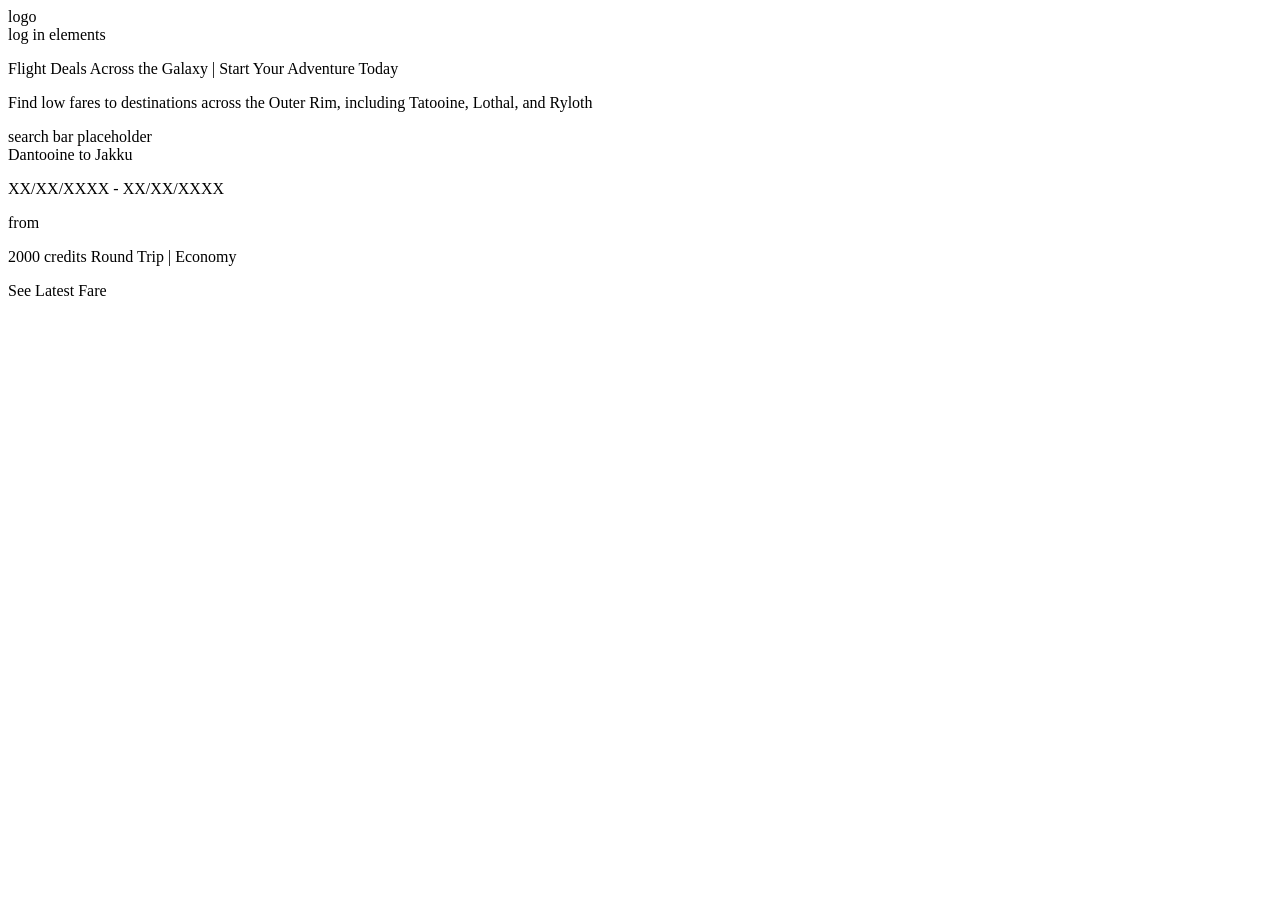
==== index.html @ 56d1ea94 "class practice" ====
<!DOCTYPE html>
<html lang="en">
<head>
    <meta charset="UTF-8">
    <meta name="viewport" content="width=device-width, initial-scale=1.0">
    <title>Star Tours Flights</title>
    <script src="landing.js"></script>
    <style>
        .skip-content > a{
            /* display: none; */
            position: absolute;
            top: -100px;
            left: 0;
            display: flex;
            justify-items: center;
            align-items: center;
            width: 150px;
            height: 50px;
            background-color: aqua;
        }
        .skip-content a:focus {
            top: 0;
        }
    </style>
</head>
<body>
    <div class="skip-content">
        <a href="#main-content-section">skip to main content</a>
    </div>
    <header>
        <div>logo</div><div>log in elements</div>
    </header>
    <div class="banner-section">
        <p>Flight Deals Across the Galaxy | Start Your Adventure Today</p>
        <div class="flight-search-bar"></div>
    </div>
    <div class="main-section" id="main-content-section">
        <div class="dynamic-sale-section">
            <div class="dynamic-sale title-section">
                <!-- can grab span tags to change markup for dynamic sale section -->
                <title>Flights to the <span class="galactic-zone">Outer Rim</span> on sale</title>
                <p>Find low fares to destinations across the <span class="galactic-zone">Outer Rim</span>, including <span class="planet-list">Tatooine, Lothal, and Ryloth</span></p>
            </div>
            <div class="dynamic-sale search-bar-section">search bar placeholder</div>
            <div class="dynamic-sale flight-cards">
                <div class="dynamic-sale flight-card">
                    <div class="flight-card-image"></div>
                    <div class="flight-card-destinations-section">
                        <div class="flight-card-destinations">
                            <span class="departure-planet">Dantooine</span>
                            <span>to</span>
                            <span class="arrival-planet">Jakku</span>
                        </div>
                        <div class="flight-card-dates">
                            <p>XX/XX/XXXX - XX/XX/XXXX</p>
                        </div>
                    </div>
                    <div class="flight-card-rates">
                        <p>from</p>
                        <span class="flight-card-rate">2000 credits</span>
                        <span class="flight-type">Round Trip | Economy</span>
                    </div>
                    <div class="flight-card-button">
                        <p>See Latest Fare</p>
                    </div>
                </div>
            </div>
        </div>
        
    </div>
</body>
</html>

<!-- for accessibility ,starting with tab control and a link that lets you skip navigation elements and go straight to main content -->
 <!-- what is a section element -->
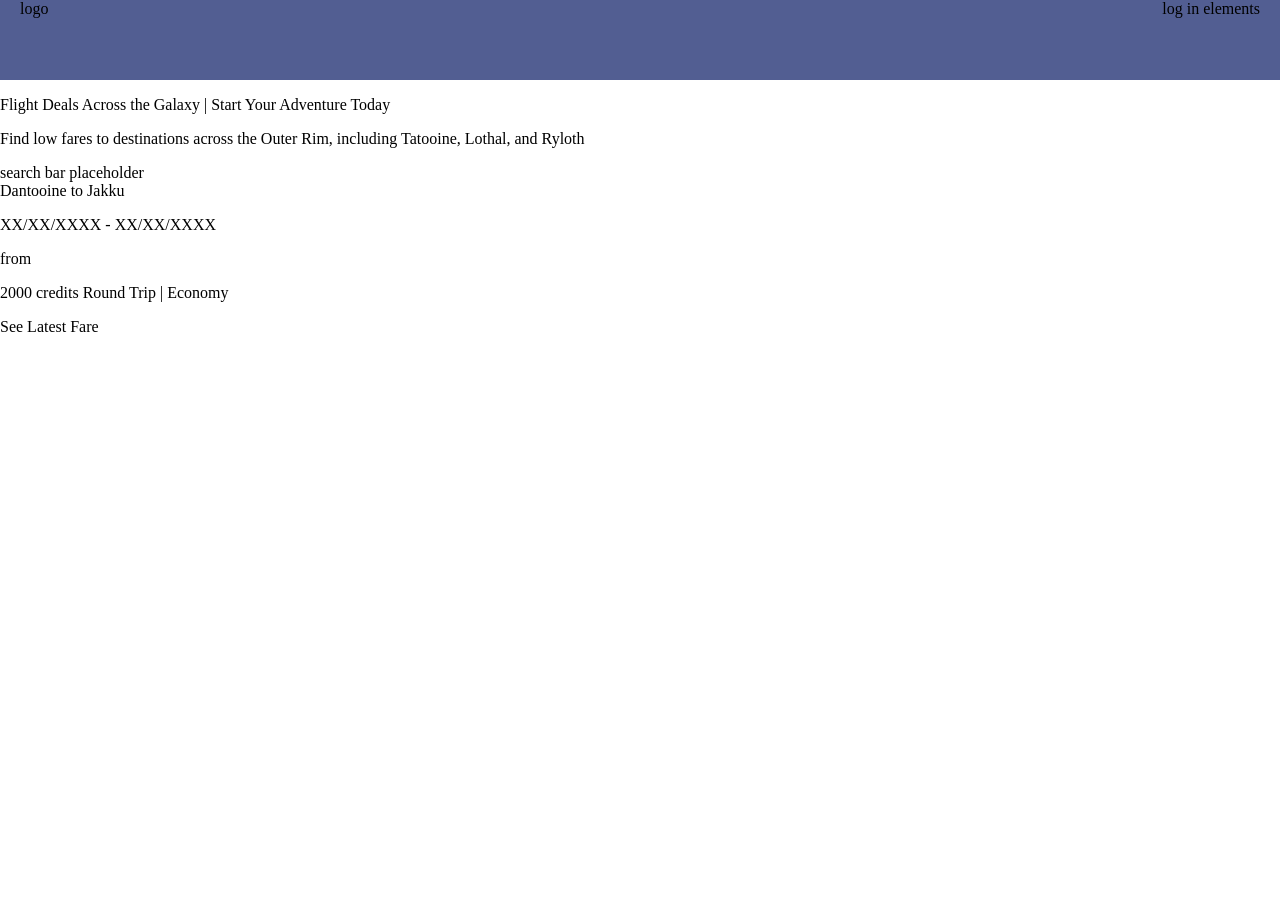
==== commit e1f70039: "basic css and vs code server" ====
--- a/index.html
+++ b/index.html
@@ -5,9 +5,9 @@
     <meta name="viewport" content="width=device-width, initial-scale=1.0">
     <title>Star Tours Flights</title>
     <script src="landing.js"></script>
+    <link rel="stylesheet" href="styles/landing.css">
     <style>
-        .skip-content > a{
-            /* display: none; */
+        .skip-content > a {
             position: absolute;
             top: -100px;
             left: 0;
@@ -27,15 +27,15 @@
     <div class="skip-content">
         <a href="#main-content-section">skip to main content</a>
     </div>
-    <header>
+    <header class="landing-header">
         <div>logo</div><div>log in elements</div>
     </header>
     <div class="banner-section">
         <p>Flight Deals Across the Galaxy | Start Your Adventure Today</p>
         <div class="flight-search-bar"></div>
     </div>
-    <div class="main-section" id="main-content-section">
-        <div class="dynamic-sale-section">
+    <section class="main-section" id="main-content-section">
+        <section class="dynamic-sale-section">
             <div class="dynamic-sale title-section">
                 <!-- can grab span tags to change markup for dynamic sale section -->
                 <title>Flights to the <span class="galactic-zone">Outer Rim</span> on sale</title>
@@ -65,9 +65,9 @@
                     </div>
                 </div>
             </div>
-        </div>
+        </section>
         
-    </div>
+    </section>
 </body>
 </html>
 
--- a/styles/landing.css
+++ b/styles/landing.css
@@ -0,0 +1,12 @@
+body {
+    margin: 0;
+}
+
+.landing-header {
+    display: flex;
+    justify-content: space-between;
+    height: 80px;
+    background-color: rgb(82, 94, 146);
+    margin: 0;
+    padding: 0px 20px;
+}
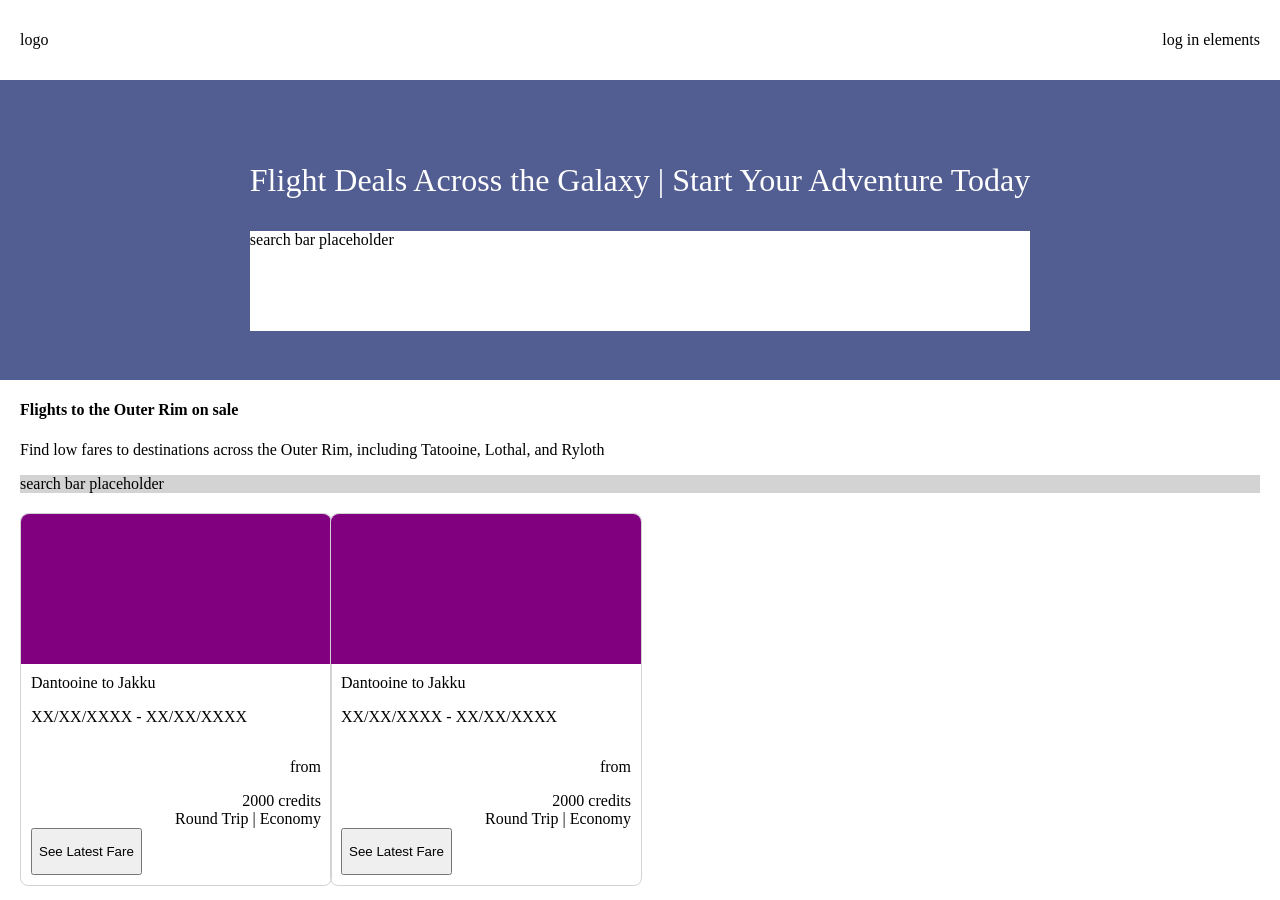
==== commit c4ef01a4: "updated more semantic html, added styles, and added js button click event" ====
--- a/index.html
+++ b/index.html
@@ -30,41 +30,68 @@
     <header class="landing-header">
         <div>logo</div><div>log in elements</div>
     </header>
-    <div class="banner-section">
-        <p>Flight Deals Across the Galaxy | Start Your Adventure Today</p>
-        <div class="flight-search-bar"></div>
-    </div>
+    <section class="banner-section">
+        <div class="banner-section-content">
+            <p>Flight Deals Across the Galaxy | Start Your Adventure Today</p>
+            <section class="flight-search-bar">search bar placeholder</section>
+        </div>
+    </section>
     <section class="main-section" id="main-content-section">
         <section class="dynamic-sale-section">
-            <div class="dynamic-sale title-section">
+            <section class="dynamic-sale title-section">
                 <!-- can grab span tags to change markup for dynamic sale section -->
-                <title>Flights to the <span class="galactic-zone">Outer Rim</span> on sale</title>
+                <h1>Flights to the <span class="galactic-zone">Outer Rim</span> on sale</h1>
                 <p>Find low fares to destinations across the <span class="galactic-zone">Outer Rim</span>, including <span class="planet-list">Tatooine, Lothal, and Ryloth</span></p>
-            </div>
-            <div class="dynamic-sale search-bar-section">search bar placeholder</div>
-            <div class="dynamic-sale flight-cards">
+            </section>
+            <section class="dynamic-sale search-bar-section">search bar placeholder</section>
+            <section class="dynamic-sale flight-cards">
                 <div class="dynamic-sale flight-card">
                     <div class="flight-card-image"></div>
-                    <div class="flight-card-destinations-section">
-                        <div class="flight-card-destinations">
-                            <span class="departure-planet">Dantooine</span>
-                            <span>to</span>
-                            <span class="arrival-planet">Jakku</span>
+                    <div class="flight-card-contents">
+                        <div class="flight-card-destinations-section">
+                            <div class="flight-card-destinations">
+                                <span class="departure-planet">Dantooine</span>
+                                <span>to</span>
+                                <span class="arrival-planet">Jakku</span>
+                            </div>
+                            <div class="flight-card-dates">
+                                <p>XX/XX/XXXX - XX/XX/XXXX</p>
+                            </div>
                         </div>
-                        <div class="flight-card-dates">
-                            <p>XX/XX/XXXX - XX/XX/XXXX</p>
+                        <div class="flight-card-rates">
+                            <p>from</p>
+                            <span class="flight-card-rate">2000 credits</span>
+                            <span class="flight-type">Round Trip | Economy</span>
+                        </div>
+                        <div class="flight-card-button">
+                            <button><p>See Latest Fare</p></button>
                         </div>
                     </div>
-                    <div class="flight-card-rates">
-                        <p>from</p>
-                        <span class="flight-card-rate">2000 credits</span>
-                        <span class="flight-type">Round Trip | Economy</span>
-                    </div>
-                    <div class="flight-card-button">
-                        <p>See Latest Fare</p>
+                </div>
+                <div class="dynamic-sale flight-card">
+                    <div class="flight-card-image"></div>
+                    <div class="flight-card-contents">
+                        <div class="flight-card-destinations-section">
+                            <div class="flight-card-destinations">
+                                <span class="departure-planet">Dantooine</span>
+                                <span>to</span>
+                                <span class="arrival-planet">Jakku</span>
+                            </div>
+                            <div class="flight-card-dates">
+                                <p>XX/XX/XXXX - XX/XX/XXXX</p>
+                            </div>
+                        </div>
+                        <div class="flight-card-rates">
+                            <p>from</p>
+                            <span class="flight-card-rate">2000 credits</span>
+                            <span class="flight-type">Round Trip | Economy</span>
+                        </div>
+                        <div class="flight-card-button">
+                            <button onclick="updateFares(this)"><p>See Latest Fare</p></button>
+                        </div>
                     </div>
                 </div>
-            </div>
+            </section>
         </section>
         
     </section>
--- a/styles/landing.css
+++ b/styles/landing.css
@@ -5,8 +5,96 @@
 .landing-header {
     display: flex;
     justify-content: space-between;
+    align-items: center;
     height: 80px;
-    background-color: rgb(82, 94, 146);
     margin: 0;
     padding: 0px 20px;
 }
+
+.banner-section {
+    display: flex;
+    justify-content: center;
+    align-items: center;
+    
+    background-color: rgb(82, 94, 146);
+}
+
+.banner-section > .banner-section-content {
+    margin: 20px;
+}
+
+.banner-section > .banner-section-content p {
+    font-size: 32px;
+    color: white;
+}
+
+.banner-section > .banner-section-content > .flight-search-bar {
+    height: 100px;
+    background-color: white;
+}
+
+.dynamic-sale-section {
+    margin: 0px 20px;
+}
+
+.dynamic-sale.search-bar-section {
+    width: 100%;
+    background-color: lightgray;
+}
+
+.dynamic-sale.flight-cards {
+    display: grid;
+    margin-top: 20px;
+}
+
+
+.dynamic-sale.flight-card {
+    width: 80vw;
+    border: 1px solid lightgray;
+    border-radius: 8px;
+    display: flex;
+    flex-direction: column;
+}
+
+.dynamic-sale.flight-card > .flight-card-image {
+    height: 150px;
+    width: 100%;
+    background-color: purple;
+    border-radius: 8px 8px 0px 0px;
+}
+
+.flight-card-contents {
+    padding: 10px;
+}
+
+.flight-card-destinations-section {
+    display: flex;
+    flex-direction: column;
+    justify-content: space-between;
+    
+}
+
+.flight-card-rates {
+    display: flex;
+    flex-direction: column;
+    align-items: end;
+}
+
+/* @media (width >= 768px) {
+    body {
+        font-size: 16px;
+    }
+} */
+  
+  
+@media (width >= 1024px) {
+    .banner-section {
+        height: 300px;
+    }
+    .dynamic-sale.flight-cards {
+        grid-template-columns: 1fr 1fr 1fr 1fr;
+    }
+    .dynamic-sale.flight-card {
+        width: 100%;
+    }
+}
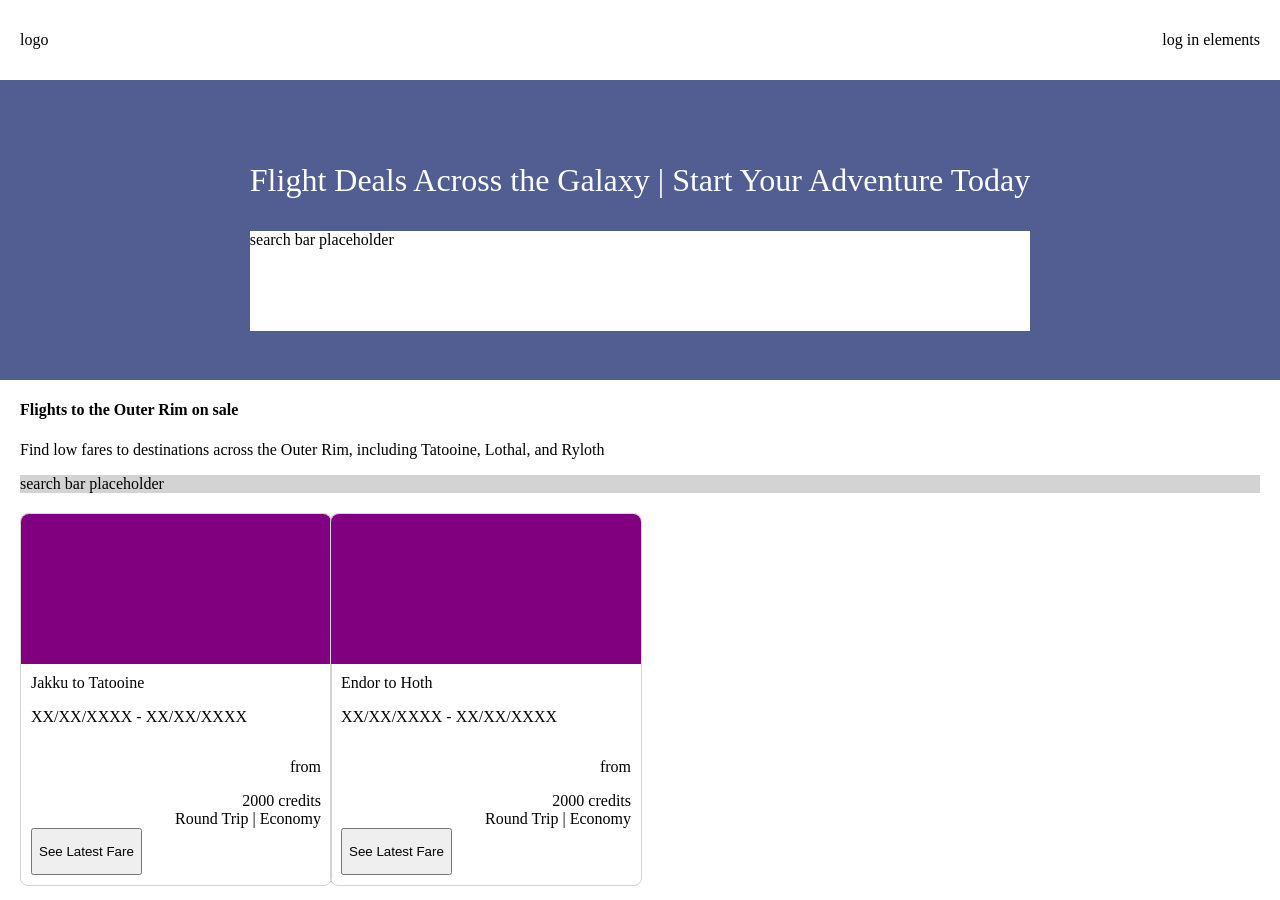
==== commit 345830e1: "fixed importing data" ====
--- a/index.html
+++ b/index.html
@@ -4,7 +4,7 @@
     <meta charset="UTF-8">
     <meta name="viewport" content="width=device-width, initial-scale=1.0">
     <title>Star Tours Flights</title>
-    <script src="landing.js"></script>
+    <script type="module" src="landing.js" defer></script>
     <link rel="stylesheet" href="styles/landing.css">
     <style>
         .skip-content > a {
@@ -64,7 +64,7 @@
                             <span class="flight-type">Round Trip | Economy</span>
                         </div>
                         <div class="flight-card-button">
-                            <button><p>See Latest Fare</p></button>
+                            <button onclick="updateFares(this)"><p>See Latest Fare</p></button>
                         </div>
                     </div>
                 </div>
--- a/styles/landing.css
+++ b/styles/landing.css
@@ -45,6 +45,7 @@
 .dynamic-sale.flight-cards {
     display: grid;
     margin-top: 20px;
+    justify-content: center;
 }
 
 
@@ -80,11 +81,14 @@
     align-items: end;
 }
 
-/* @media (width >= 768px) {
-    body {
-        font-size: 16px;
+@media (width >= 768px) {
+    .dynamic-sale.flight-cards {
+        grid-template-columns: 1fr 1fr;
     }
-} */
+    .dynamic-sale.flight-card {
+        width: 100%;
+    }
+}
   
   
 @media (width >= 1024px) {
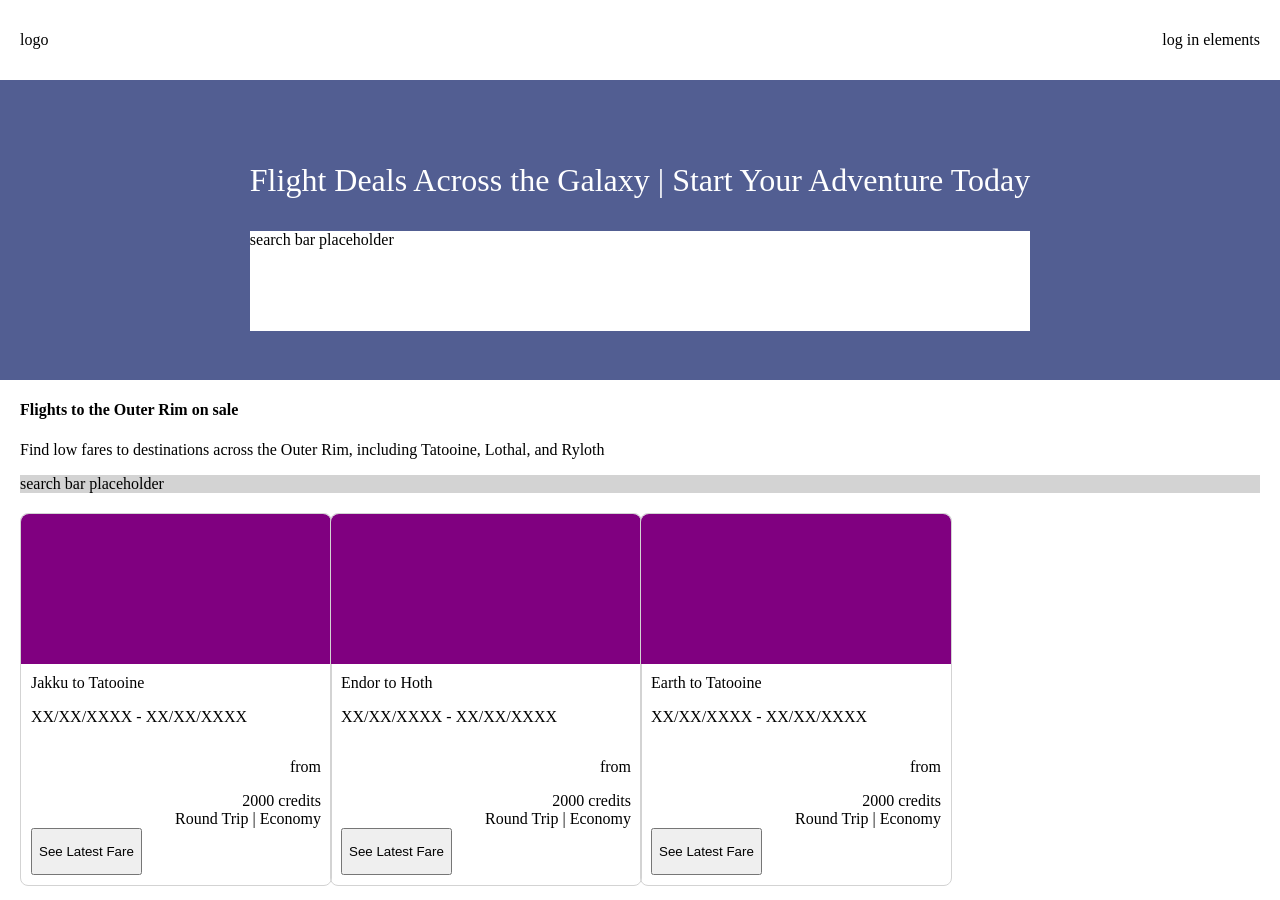
==== commit a20c89ef: "editing data" ====
--- a/index.html
+++ b/index.html
@@ -91,6 +91,29 @@
                         </div>
                     </div>
                 </div>
+                <div class="dynamic-sale flight-card">
+                    <div class="flight-card-image"></div>
+                    <div class="flight-card-contents">
+                        <div class="flight-card-destinations-section">
+                            <div class="flight-card-destinations">
+                                <span class="departure-planet">Dantooine</span>
+                                <span>to</span>
+                                <span class="arrival-planet">Jakku</span>
+                            </div>
+                            <div class="flight-card-dates">
+                                <p>XX/XX/XXXX - XX/XX/XXXX</p>
+                            </div>
+                        </div>
+                        <div class="flight-card-rates">
+                            <p>from</p>
+                            <span class="flight-card-rate">2000 credits</span>
+                            <span class="flight-type">Round Trip | Economy</span>
+                        </div>
+                        <div class="flight-card-button">
+                            <button onclick="updateFares(this)"><p>See Latest Fare</p></button>
+                        </div>
+                    </div>
+                </div>
             </section>
         </section>
         
